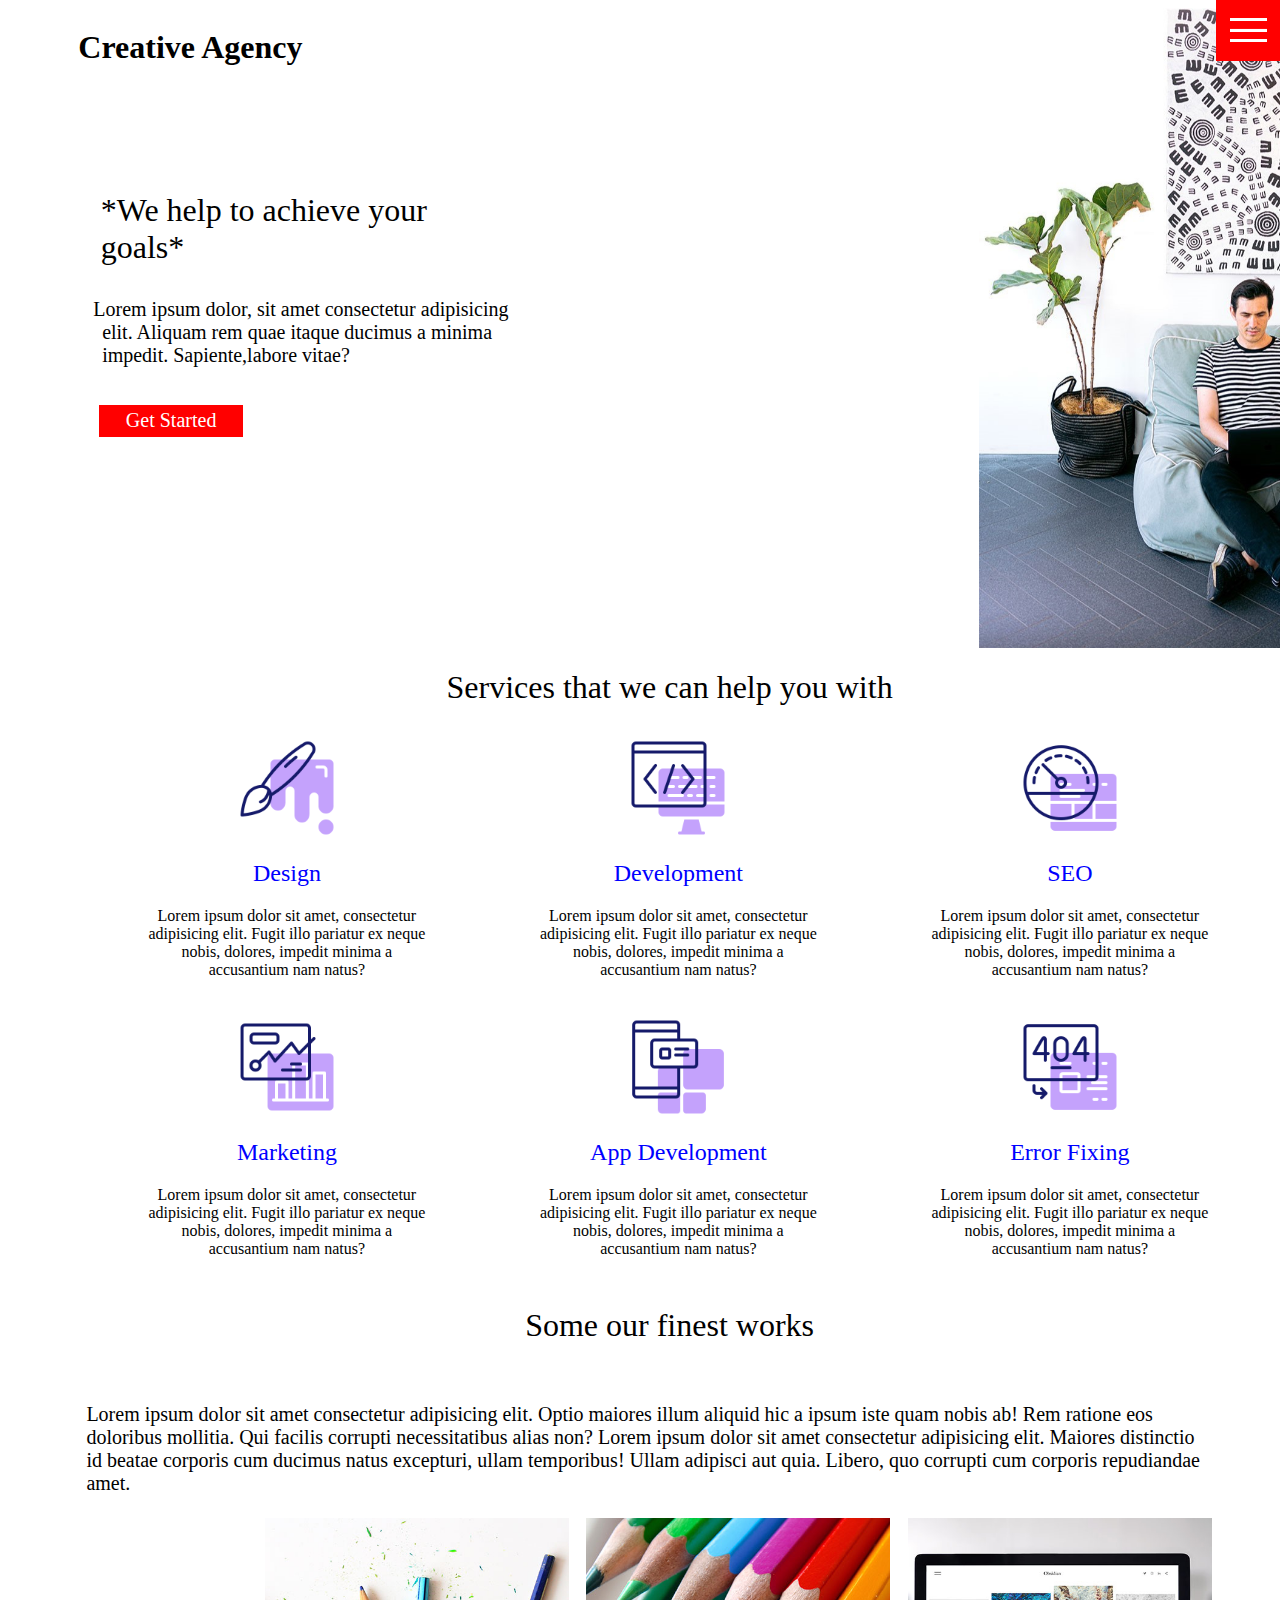
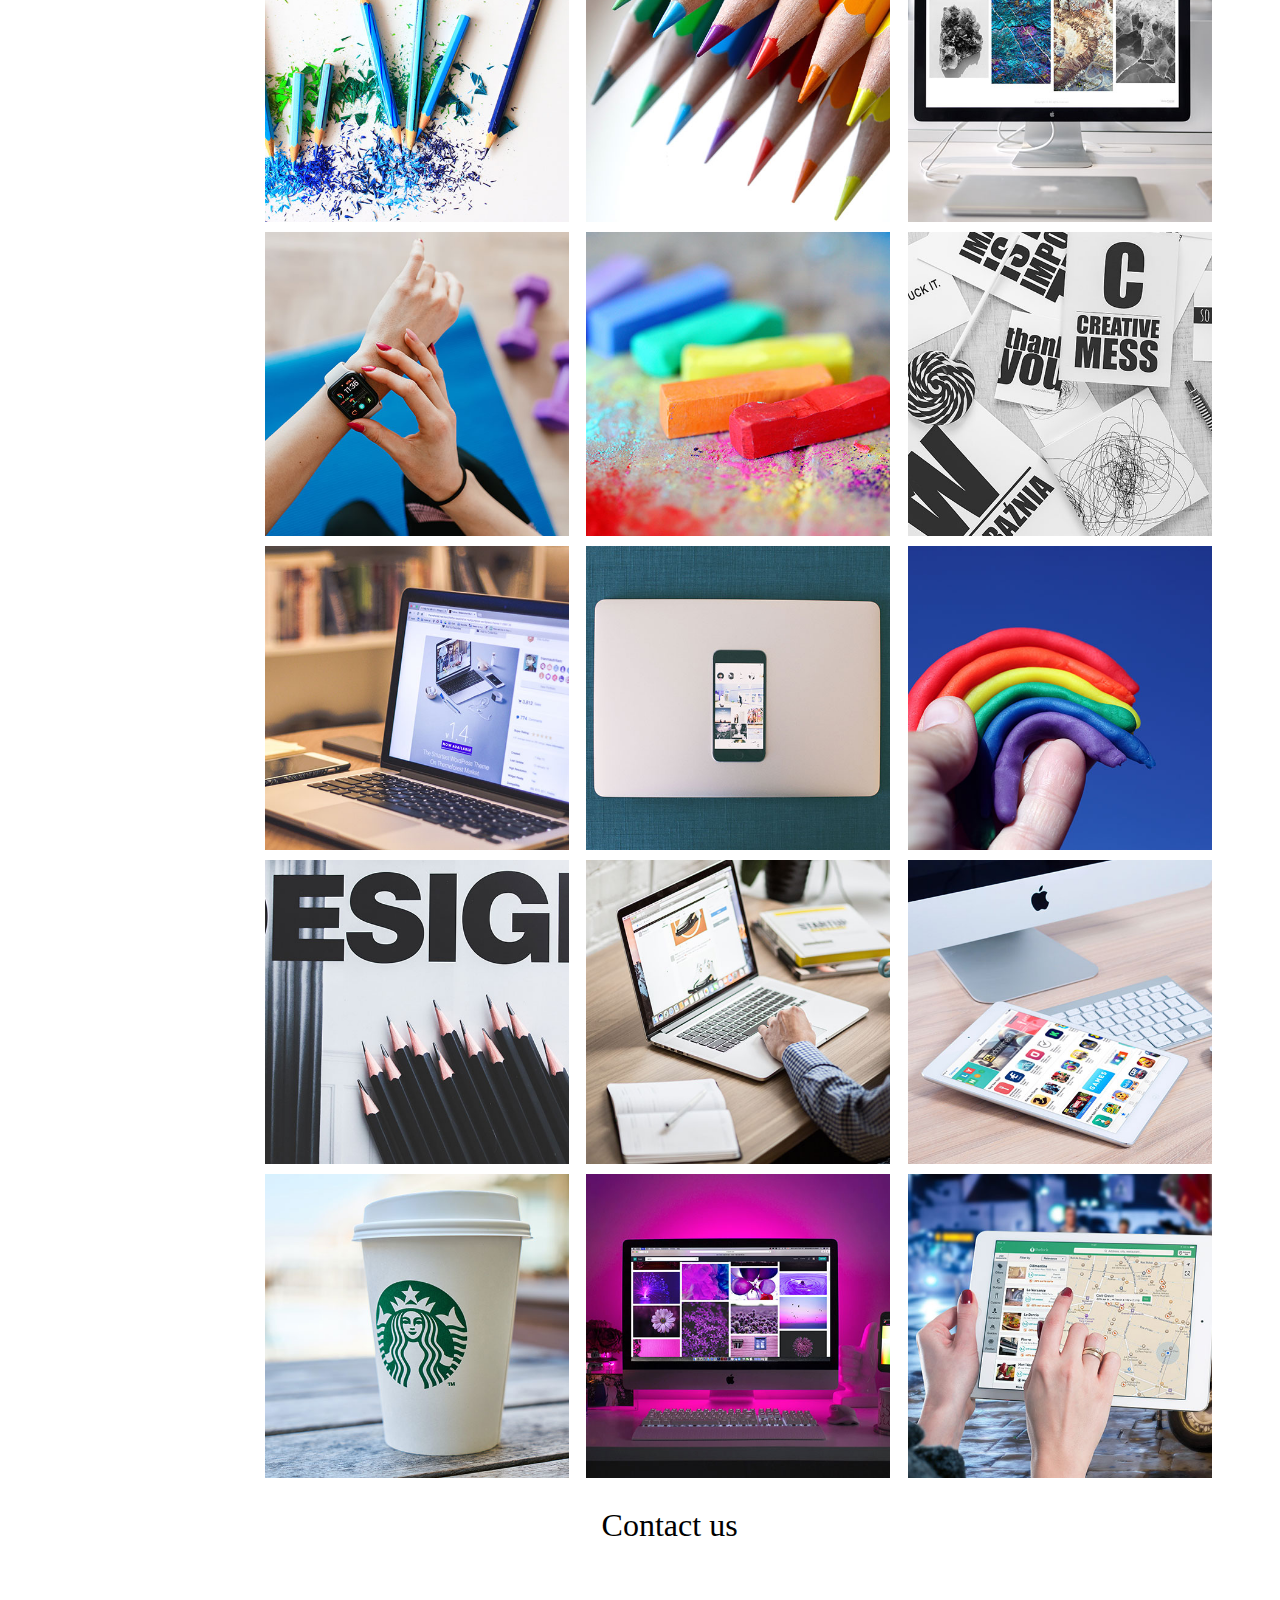
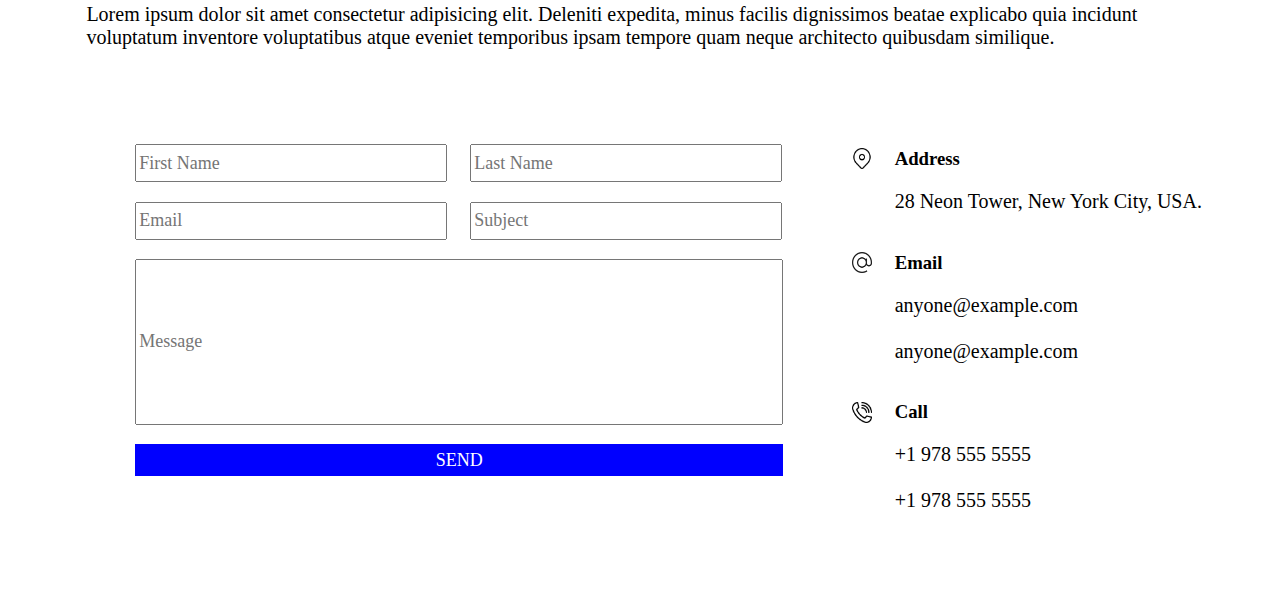
==== CreativeAgency/index.html @ 28819125 "Add files via upload" ====
<!DOCTYPE html>
<html lang="en">
<head>
    <meta charset="UTF-8">
    <meta name="viewport" content="width=, initial-scale=1.0">
    <title> Creative Agency!</title>
    <link rel="stylesheet" href="css/style.css"> 
</head>
<body>
    <!-- Nav links -->
   <a href="nav.html" class="icon1" >                                   
       <img src="images/menu.png" class="icon">
    </a>
    

    <!-- front-page -->
    <div class="front-page">
        <div><header>
            <h1><strong>Creative Agency</strong></h1>
       </header>
       <br><br><br><br>
       <h1 class="we"><p>*We help to achieve your goals*</p></h1>
   
        <div class="first"><pre><strong>&nbsp&nbsp&nbspLorem ipsum dolor, sit amet consectetur adipisicing
       elit. Aliquam rem quae itaque ducimus a minima
       impedit. Sapiente,labore vitae? </strong> </pre><br>
       &nbsp&nbsp&nbsp&nbsp&nbsp&nbsp&nbsp&nbsp<button class="button">Get Started</button></div></div>
    <img src="images/home-img2.jpg" class="home-img"></div>
    <!-- Services -->
     <h1 class="we serv">Services that we can help you with</h1>
    <div class="servi"><div class="bs"><img src="images/001.png" class="images">
    <h2 class="service">Design</h2>
    <p>Lorem ipsum dolor sit amet, consectetur adipisicing elit. Fugit illo pariatur ex neque nobis, dolores, impedit minima a accusantium nam natus?</p></div>
    <div class="bs"><img src="images/002.png" class="images">
    <h2 class="service">Development</h2>
    <p>Lorem ipsum dolor sit amet, consectetur adipisicing elit. Fugit illo pariatur ex neque nobis, dolores, impedit minima a accusantium nam natus?</p></div>
    <div class="bs"><img src="images/003.png" class="images">
    <h2 class="service">SEO</h2>
    <p>Lorem ipsum dolor sit amet, consectetur adipisicing elit. Fugit illo pariatur ex neque nobis, dolores, impedit minima a accusantium nam natus?</p></div></div>
    
    <div class="servi"><div class="bs"><img src="images/004.png" class="images">
    <h2 class="service">Marketing</h2>
    <p>Lorem ipsum dolor sit amet, consectetur adipisicing elit. Fugit illo pariatur ex neque nobis, dolores, impedit minima a accusantium nam natus?</p></div>
    <div class="bs"><img src="images/005.png" class="images">
    <h2 class="service">App Development</h2>
    <p>Lorem ipsum dolor sit amet, consectetur adipisicing elit. Fugit illo pariatur ex neque nobis, dolores, impedit minima a accusantium nam natus?</p></div>
    <div class="bs"><img src="images/006.png" class="images">
    <h2 class="service">Error Fixing</h2>
    <p>Lorem ipsum dolor sit amet, consectetur adipisicing elit. Fugit illo pariatur ex neque nobis, dolores, impedit minima a accusantium nam natus?</p></div></div>

    <!-- Some of our finest works -->
    <h1 class="we serv">Some our finest works </h1>
    <strong><p class="pre">Lorem ipsum dolor sit amet consectetur adipisicing elit. Optio maiores illum aliquid hic a ipsum iste quam nobis ab! Rem ratione eos doloribus mollitia. Qui facilis corrupti necessitatibus alias non? Lorem ipsum dolor sit amet consectetur adipisicing elit. Maiores distinctio id beatae corporis cum ducimus natus excepturi, ullam temporibus! Ullam adipisci aut quia. Libero, quo corrupti cum corporis repudiandae amet.</p></strong>
        <div >
            <div class="img-port">

                <div class="imgs"><img src="images/portfolio-item1.jpg" class="img">
                <div class="launch"><a class="alaunch">Launch</a></div>
                </div>
                <div class="imgs"><img src="images/portfolio-item2.jpg" class="img">
                 <div class="launch"><a class="alaunch">Launch</a></div>
                </div>
                <div class="imgs"><img src="images/portfolio-item3.jpg" class="img">
                <div class="launch"><a class="alaunch">Launch</a></div>
                </div>
            </div>
            <div class="img-port">
                <div class="imgs"><img src="images/portfolio-item4.jpg" class="img">
                    <div class="launch"><a class="alaunch">Launch</a></div>
                    </div>
                <div class="imgs"><img src="images/portfolio-item5.jpg" class="img">
                        <div class="launch"><a class="alaunch">Launch</a></div>
                        </div>
                <div class="imgs"><img src="images/portfolio-item6.jpg" class="img">
                            <div class="launch"><a class="alaunch">Launch</a></div>
                            </div>
            </div>
            <div class="img-port">
                <div class="imgs"><img src="images/portfolio-item7.jpg" class="img">
                <div class="launch"><a class="alaunch">Launch</a></div>
                </div>
                <div class="imgs"><img src="images/portfolio-item8.jpg" class="img">
                 <div class="launch"><a class="alaunch">Launch</a></div>
                </div>
                <div class="imgs"><img src="images/portfolio-item9.jpg" class="img">
                <div class="launch"><a class="alaunch">Launch</a></div>
                </div>
            </div>
            <div class="img-port">
                <div class="imgs"><img src="images/portfolio-item10.jpg" class="img">
                <div class="launch"><a class="alaunch">Launch</a></div>
                </div>
                <div class="imgs"><img src="images/portfolio-item11.jpg" class="img">
                 <div class="launch"><a class="alaunch">Launch</a></div>
                </div>
                <div class="imgs"><img src="images/portfolio-item12.jpg" class="img">
                <div class="launch"><a class="alaunch">Launch</a></div>
                </div>
            </div>
            <div class="img-port">
                <div class="imgs"><img src="images/portfolio-item13.jpg" class="img">
                <div class="launch"><a class="alaunch">Launch</a></div>
                </div>
                <div class="imgs"><img src="images/portfolio-item14.jpg" class="img">
                 <div class="launch"><a class="alaunch">Launch</a></div>
                </div>
                <div class="imgs"><img src="images/portfolio-item15.jpg" class="img">
                    <div class="launch"><a class="alaunch">Launch</a></div>  
                </div>
            </div>
        </div>
<!-- Contact Us -->
<h1 class="we serv">Contact us</h1>
<strong><p class="pre">Lorem ipsum dolor sit amet consectetur adipisicing elit. Deleniti expedita, minus facilis dignissimos beatae explicabo quia incidunt voluptatum inventore voluptatibus atque eveniet temporibus ipsam tempore quam neque architecto quibusdam similique.</p></strong>

<div class="float contact">
        <fieldset>
            <input type="text" placeholder="First Name" class="firstname">
            <input type="text" placeholder="Last Name" class="firstname"><br>
            <input type="email" placeholder="Email" class="firstname">
            <input type="text" placeholder="Subject" class="firstname"><br>
            <input type="text" placeholder="Message" class="message"><br>
            <input type="submit" value="SEND" class="firstname send">
        </fieldset>
        <div class="others">
            <div class="float">
                <div><img src="images/address.png" class="call"></div>
                <div class="add">
                    <h3>Address</h3>
                <pre>28 Neon Tower, New York City, USA. </pre>
                </div>
            </div>
            <div class="float">
                <div><img src="images/email.png" class="call"></div>
                <div>
                    <h3>Email</h3>
                <pre>anyone@example.com <br>
anyone@example.com</pre>
                </div>
            </div>
            <div class="float">
                <div><img src="images/call.png" class="call"></div>
                <div>
                    <h3>Call</h3>
                <pre>+1 978 555 5555<br>
+1 978 555 5555</pre>
                </div>
            </div>
        </div>
    </div>
    </body>
</html>
---- CreativeAgency/css/style.css ----
*{
    font-family: Cambria, Cochin, Georgia, Times, 'Times New Roman', serif;
     margin-left: 0.7rem;
}
.we{
    font-weight: 100;
    margin-left: 2.8rem;
}
.home-img{
    height: 40rem;
    margin-left: 29.4rem;
}
pre, .pre{
    font-size: 20px;
    font-weight: 100;
}
.pre{
    margin-left: 4rem;
    margin-right: 4rem;
}
.front-page{
    display: flex;
}
.button{
    background-color: red;
    font-size: 20px;
    color: white;
    border-radius: none;
    border: none;
    width: 9rem;
    height: 2rem;
}
.button:hover{
    transform: scale(0.9);
}
.serv{
    text-align: center;
}
.service{
    color:blue;
    font-weight: 100;
}
.servi{
    display:flex;
    text-align: center;
    margin-left: 3.2rem;
    padding: 12px;
}
.images{
    height: 6rem;
}
.bs:hover{
    box-shadow: 0px 0px 5px 5px #dddddd;
}
.bs{
    margin-left: 50px;
    margin-right: 50px;    
}
.img{
    height: 19rem;
    margin: 3px;
}
.img-port{
    margin-left: 10rem;
    display: flex;
    flex-wrap: .wrap;
    justify-content: center;
}
.img:hover{
    opacity: 0.4;
}
.launch{
    position: absolute;
    display: flex;
    justify-content: center;
    align-items: center;
    color:white;
    background-color: #000000;
    width: 19.1rem;
    margin: 2px;
    height: 19.1rem;
    top: 0;
    opacity: 0;
    font-size: 20px;
}
.alaunch{
    border: 1px solid white;
    width: 80px;
    text-align: center;
}
.launch:hover{
    opacity: 0.8;
}
.special{
    margin-left: 12px;
}
.imgs{
    position: relative;
}
fieldset{
    border: none;    
}
fieldset input{
    margin: 0.6rem;
    font-size: large;
}
.firstname{
    height: 2rem;
    width: 19rem;
}
.message{
    height: 10rem;
    width: 40rem; 
}
.send{
    width: 40.5rem;
    background-color: blue;
    color: #ffffff;
    border: none;
}
.float{
    display: flex;
}
.call{
    height: 1.3rem;
    margin-top: 1.2rem;
}
.contact{
    margin: 5rem;
}
.icon{
    height: 1.5rem;
     padding-top: 1.15rem;
     margin-left: 0.9rem; 
} 
.close{
    margin-left: 1.4rem!important;
}
.icon1{ 
    background-color: red;
    height: 3.8rem;
    width: 4rem;
    position: absolute;
    position: fixed;
    top: 0;
    right: 0;
}
ul li a{
    text-decoration: none;
    font-family: 'Segoe UI', Tahoma, Geneva, Verdana, sans-serif;
    font-weight: 500;
    font-size: 2rem;
    color: black;
}
ul li{
    list-style-type: none;
    text-align: center;
}
nav{
    margin-top: 7.4rem;
    margin-left: 31.4rem;
    position: absolute;
}
nav :hover{
    color: rgb(255, 0, 0);
}
li{
    list-style-type: none;
}
.social1{
    margin-top: 10.5rem;
    left: 0;
}
.social{
    height: 20px;
    padding-bottom: 1.5rem;
}
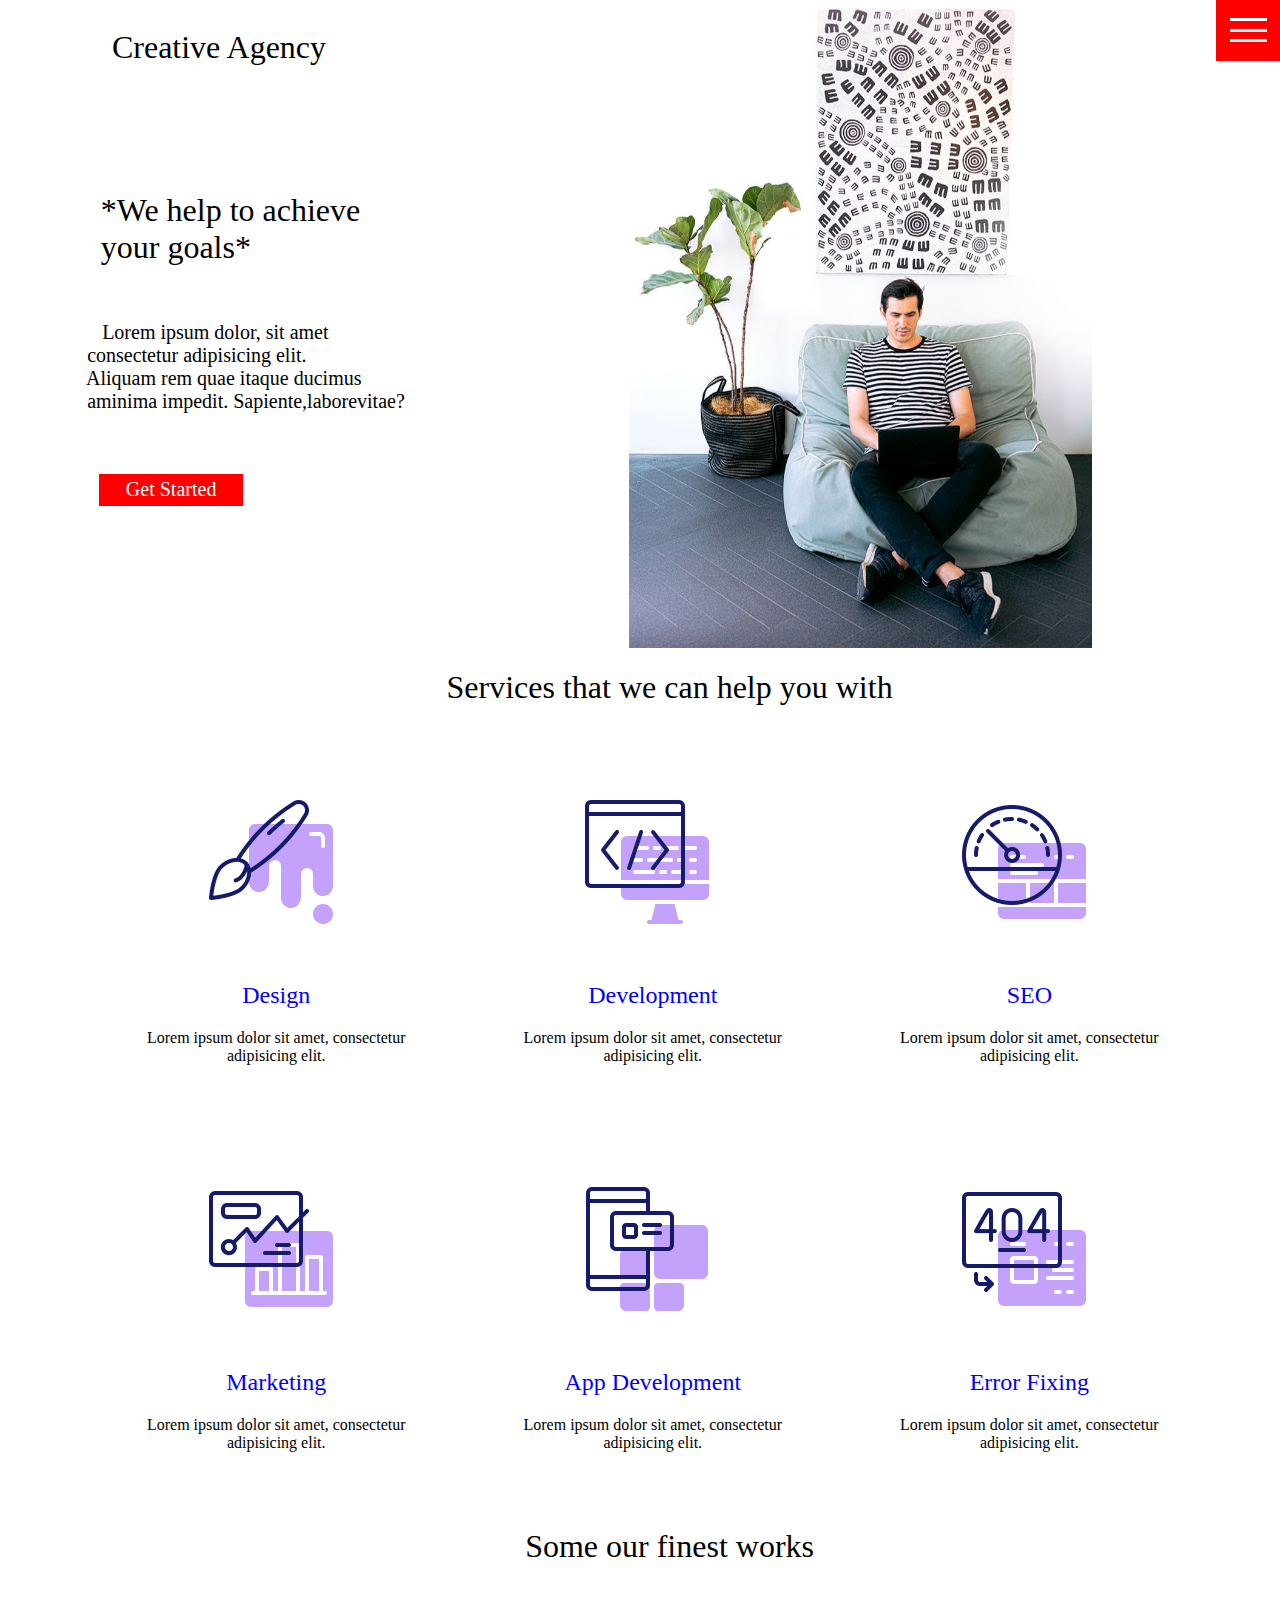
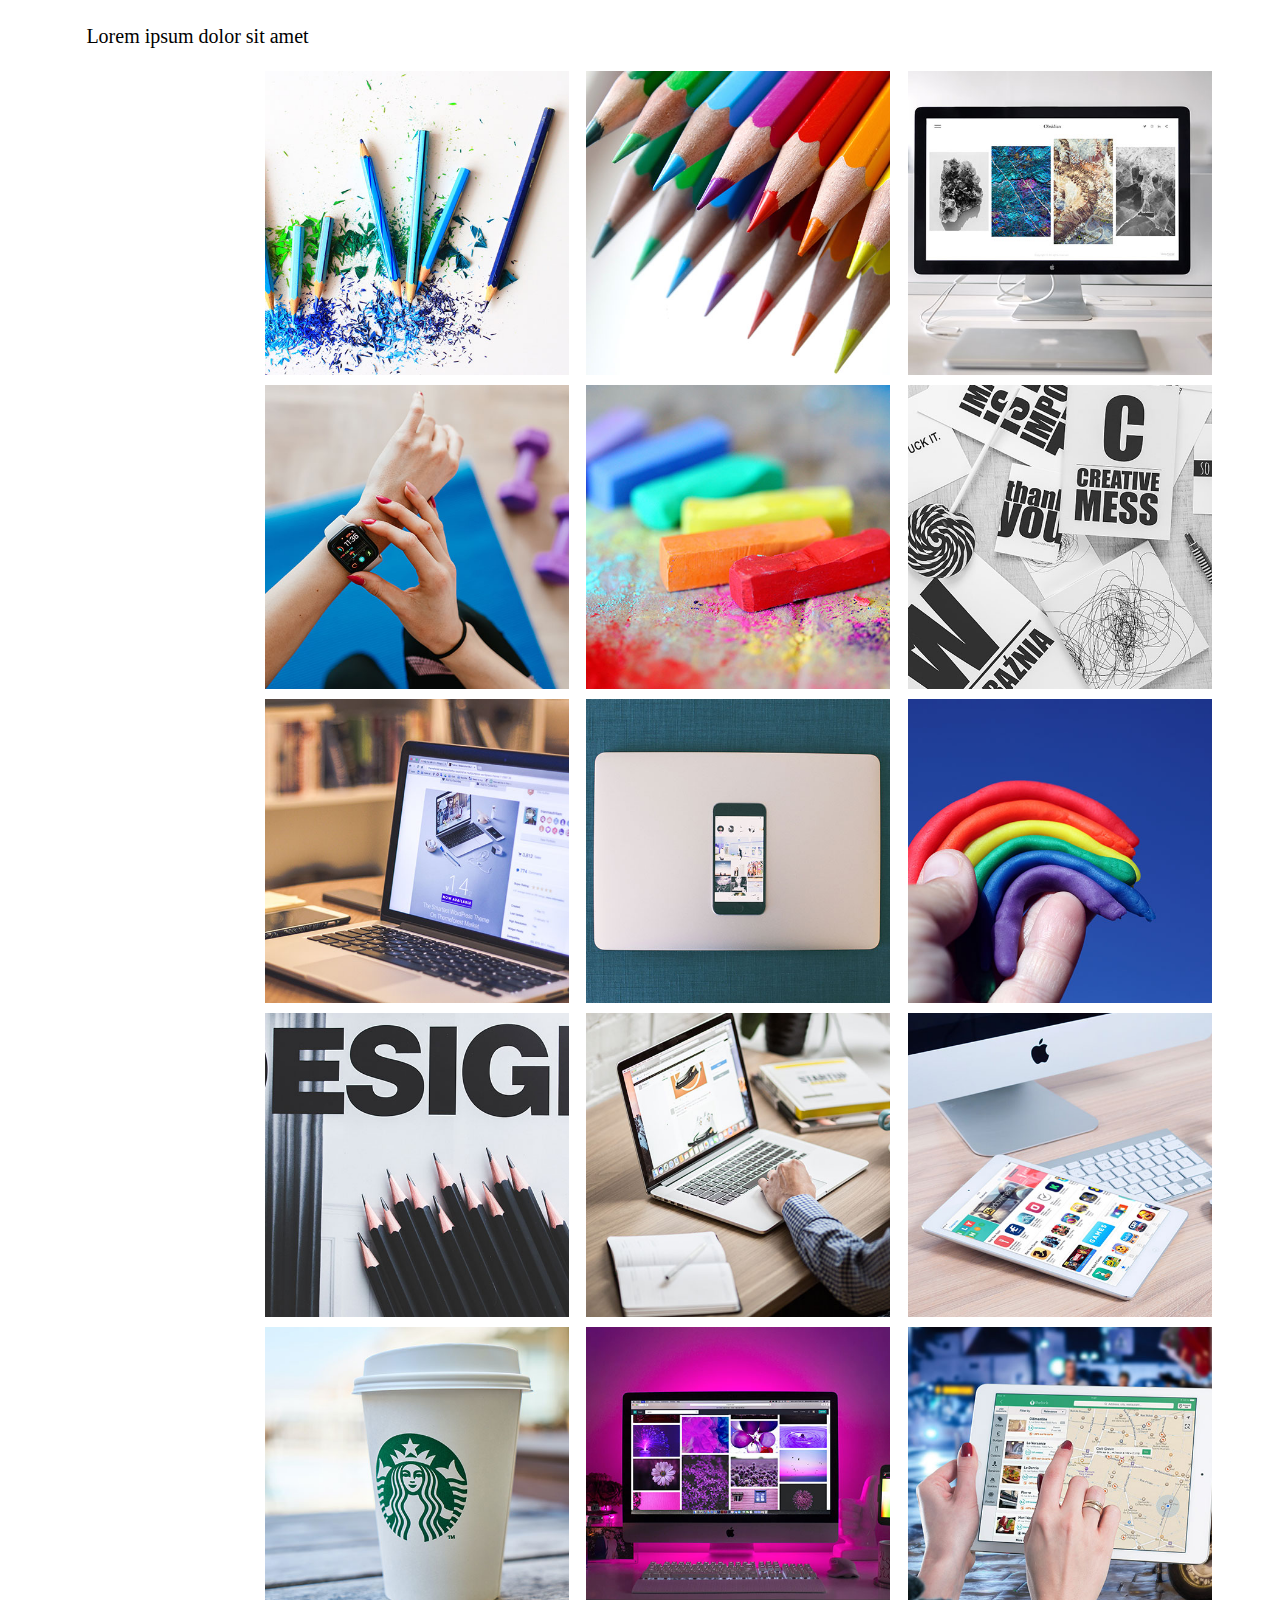
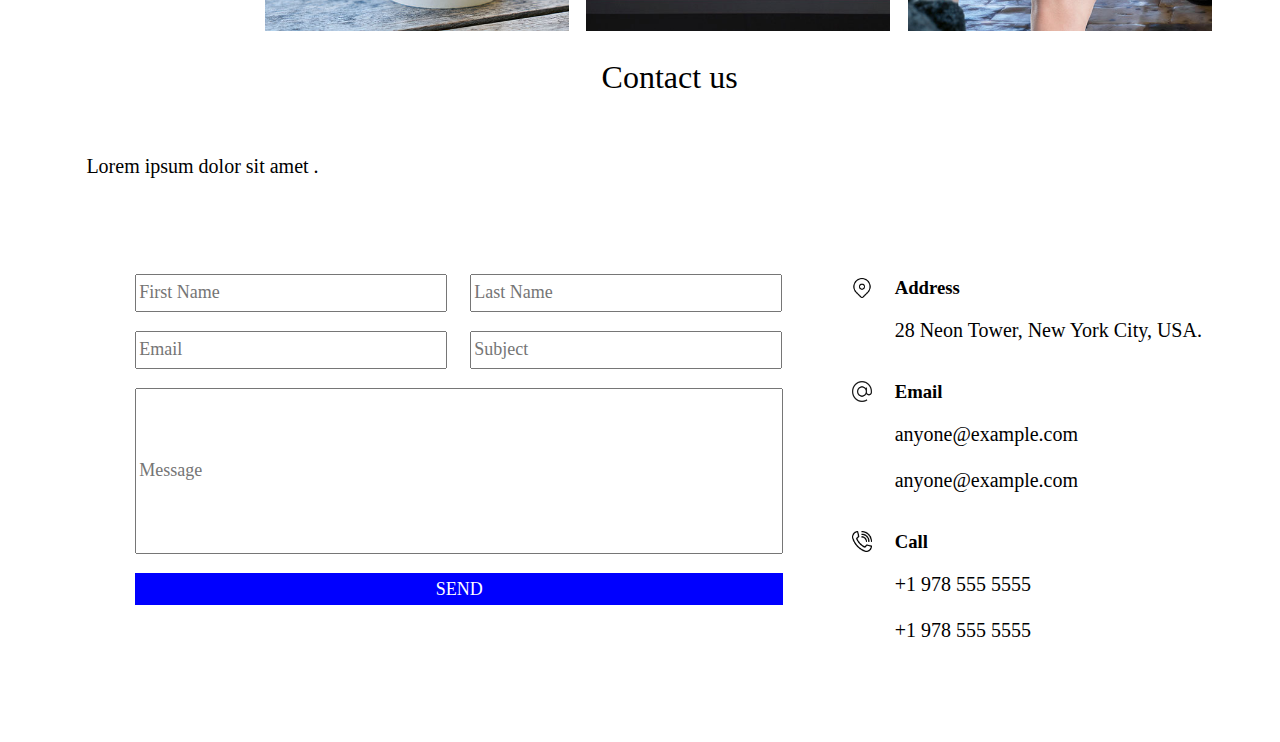
==== commit dd186c4d: "Add files via upload" ====
--- a/CreativeAgency/index.html
+++ b/CreativeAgency/index.html
@@ -16,137 +16,172 @@
     <!-- front-page -->
     <div class="front-page">
         <div><header>
-            <h1><strong>Creative Agency</strong></h1>
+            <h1 class="we"><strong>Creative Agency</strong></h1>
        </header>
        <br><br><br><br>
-       <h1 class="we"><p>*We help to achieve your goals*</p></h1>
+       <h1 class="we"><p>*We help to achieve <br />your goals*</p></h1>
    
-        <div class="first"><pre><strong>&nbsp&nbsp&nbspLorem ipsum dolor, sit amet consectetur adipisicing
-       elit. Aliquam rem quae itaque ducimus a minima
-       impedit. Sapiente,labore vitae? </strong> </pre><br>
+        <div><pre><strong class="pres" id="first">
+    &nbsp&nbsp&nbspLorem ipsum dolor, sit amet
+    consectetur adipisicing elit.
+    Aliquam rem quae itaque ducimus
+    aminima impedit. Sapiente,laborevitae?
+</strong> </pre><br>
        &nbsp&nbsp&nbsp&nbsp&nbsp&nbsp&nbsp&nbsp<button class="button">Get Started</button></div></div>
     <img src="images/home-img2.jpg" class="home-img"></div>
     <!-- Services -->
-     <h1 class="we serv">Services that we can help you with</h1>
-    <div class="servi"><div class="bs"><img src="images/001.png" class="images">
-    <h2 class="service">Design</h2>
-    <p>Lorem ipsum dolor sit amet, consectetur adipisicing elit. Fugit illo pariatur ex neque nobis, dolores, impedit minima a accusantium nam natus?</p></div>
-    <div class="bs"><img src="images/002.png" class="images">
-    <h2 class="service">Development</h2>
-    <p>Lorem ipsum dolor sit amet, consectetur adipisicing elit. Fugit illo pariatur ex neque nobis, dolores, impedit minima a accusantium nam natus?</p></div>
-    <div class="bs"><img src="images/003.png" class="images">
-    <h2 class="service">SEO</h2>
-    <p>Lorem ipsum dolor sit amet, consectetur adipisicing elit. Fugit illo pariatur ex neque nobis, dolores, impedit minima a accusantium nam natus?</p></div></div>
-    
-    <div class="servi"><div class="bs"><img src="images/004.png" class="images">
-    <h2 class="service">Marketing</h2>
-    <p>Lorem ipsum dolor sit amet, consectetur adipisicing elit. Fugit illo pariatur ex neque nobis, dolores, impedit minima a accusantium nam natus?</p></div>
-    <div class="bs"><img src="images/005.png" class="images">
-    <h2 class="service">App Development</h2>
-    <p>Lorem ipsum dolor sit amet, consectetur adipisicing elit. Fugit illo pariatur ex neque nobis, dolores, impedit minima a accusantium nam natus?</p></div>
-    <div class="bs"><img src="images/006.png" class="images">
-    <h2 class="service">Error Fixing</h2>
-    <p>Lorem ipsum dolor sit amet, consectetur adipisicing elit. Fugit illo pariatur ex neque nobis, dolores, impedit minima a accusantium nam natus?</p></div></div>
-
-    <!-- Some of our finest works -->
-    <h1 class="we serv">Some our finest works </h1>
-    <strong><p class="pre">Lorem ipsum dolor sit amet consectetur adipisicing elit. Optio maiores illum aliquid hic a ipsum iste quam nobis ab! Rem ratione eos doloribus mollitia. Qui facilis corrupti necessitatibus alias non? Lorem ipsum dolor sit amet consectetur adipisicing elit. Maiores distinctio id beatae corporis cum ducimus natus excepturi, ullam temporibus! Ullam adipisci aut quia. Libero, quo corrupti cum corporis repudiandae amet.</p></strong>
-        <div >
-            <div class="img-port">
-
-                <div class="imgs"><img src="images/portfolio-item1.jpg" class="img">
-                <div class="launch"><a class="alaunch">Launch</a></div>
+        <h1 class="we_serv we serv">Services that we can
+    help you with</h1>
+        <div class="servi">
+            <div class="bs">
+                <img src="images/001.png" class="images">
+                <h2 class="service">Design</h2>
+                <p>Lorem ipsum dolor sit amet, consectetur adipisicing elit.</p>
+            </div>
+            <div class="bs">
+                <img src="images/002.png" class="images">
+                <h2 class="service">Development</h2>
+                <p>Lorem ipsum dolor sit amet, consectetur adipisicing elit.</p>
+            </div>
+            <div class="bs">
+                <img src="images/003.png" class="images">
+                <h2 class="service">SEO</h2>
+                <p>Lorem ipsum dolor sit amet, consectetur adipisicing elit.</p>
+            </div>
+            </div>
+            <div class="servi">
+                <div class="bs">
+                    <img src="images/004.png" class="images">
+                    <h2 class="service">Marketing</h2>
+                    <p>Lorem ipsum dolor sit amet, consectetur adipisicing elit.</p>
                 </div>
-                <div class="imgs"><img src="images/portfolio-item2.jpg" class="img">
-                 <div class="launch"><a class="alaunch">Launch</a></div>
+                <div class="bs">
+                    <img src="images/005.png" class="images">
+                    <h2 class="service">App Development</h2>
+                    <p>Lorem ipsum dolor sit amet, consectetur adipisicing elit.</p>
                 </div>
-                <div class="imgs"><img src="images/portfolio-item3.jpg" class="img">
-                <div class="launch"><a class="alaunch">Launch</a></div>
+                <div class="bs">
+                    <img src="images/006.png" class="images">
+                    <h2 class="service">Error Fixing</h2>
+                    <p>Lorem ipsum dolor sit amet, consectetur adipisicing elit.</p>
                 </div>
             </div>
-            <div class="img-port">
-                <div class="imgs"><img src="images/portfolio-item4.jpg" class="img">
-                    <div class="launch"><a class="alaunch">Launch</a></div>
+
+            <!-- Some of our finest works -->
+            <h1 class="we serv">Some our finest works </h1>
+            <strong><p class="pre pres">Lorem ipsum dolor sit amet
+                </p></strong>
+            <div>
+                <div class="img-port">
+
+                    <div class="imgs">
+                        <img src="images/portfolio-item1.jpg" class="img">
+                        <div class="launch"><a class="alaunch">Launch</a></div>
                     </div>
-                <div class="imgs"><img src="images/portfolio-item5.jpg" class="img">
+                    <div class="imgs">
+                        <img src="images/portfolio-item2.jpg" class="img">
                         <div class="launch"><a class="alaunch">Launch</a></div>
-                        </div>
-                <div class="imgs"><img src="images/portfolio-item6.jpg" class="img">
-                            <div class="launch"><a class="alaunch">Launch</a></div>
-                            </div>
-            </div>
-            <div class="img-port">
-                <div class="imgs"><img src="images/portfolio-item7.jpg" class="img">
-                <div class="launch"><a class="alaunch">Launch</a></div>
+                    </div>
+                    <div class="imgs">
+                        <img src="images/portfolio-item3.jpg" class="img">
+                        <div class="launch"><a class="alaunch">Launch</a></div>
+                    </div>
                 </div>
-                <div class="imgs"><img src="images/portfolio-item8.jpg" class="img">
-                 <div class="launch"><a class="alaunch">Launch</a></div>
+                <div class="img-port">
+                    <div class="imgs">
+                        <img src="images/portfolio-item4.jpg" class="img">
+                        <div class="launch"><a class="alaunch">Launch</a></div>
+                    </div>
+                    <div class="imgs">
+                        <img src="images/portfolio-item5.jpg" class="img">
+                        <div class="launch"><a class="alaunch">Launch</a></div>
+                    </div>
+                    <div class="imgs">
+                        <img src="images/portfolio-item6.jpg" class="img">
+                        <div class="launch"><a class="alaunch">Launch</a></div>
+                    </div>
                 </div>
-                <div class="imgs"><img src="images/portfolio-item9.jpg" class="img">
-                <div class="launch"><a class="alaunch">Launch</a></div>
+                <div class="img-port">
+                    <div class="imgs">
+                        <img src="images/portfolio-item7.jpg" class="img">
+                        <div class="launch"><a class="alaunch">Launch</a></div>
+                    </div>
+                    <div class="imgs">
+                        <img src="images/portfolio-item8.jpg" class="img">
+                        <div class="launch"><a class="alaunch">Launch</a></div>
+                    </div>
+                    <div class="imgs">
+                        <img src="images/portfolio-item9.jpg" class="img">
+                        <div class="launch"><a class="alaunch">Launch</a></div>
+                    </div>
+                </div>
+                <div class="img-port">
+                    <div class="imgs">
+                        <img src="images/portfolio-item10.jpg" class="img">
+                        <div class="launch"><a class="alaunch">Launch</a></div>
+                    </div>
+                    <div class="imgs">
+                        <img src="images/portfolio-item11.jpg" class="img">
+                        <div class="launch"><a class="alaunch">Launch</a></div>
+                    </div>
+                    <div class="imgs">
+                        <img src="images/portfolio-item12.jpg" class="img">
+                        <div class="launch"><a class="alaunch">Launch</a></div>
+                    </div>
+                </div>
+                <div class="img-port">
+                    <div class="imgs">
+                        <img src="images/portfolio-item13.jpg" class="img">
+                        <div class="launch"><a class="alaunch">Launch</a></div>
+                    </div>
+                    <div class="imgs">
+                        <img src="images/portfolio-item14.jpg" class="img">
+                        <div class="launch"><a class="alaunch">Launch</a></div>
+                    </div>
+                    <div class="imgs">
+                        <img src="images/portfolio-item15.jpg" class="img">
+                        <div class="launch"><a class="alaunch">Launch</a></div>
+                    </div>
                 </div>
             </div>
-            <div class="img-port">
-                <div class="imgs"><img src="images/portfolio-item10.jpg" class="img">
-                <div class="launch"><a class="alaunch">Launch</a></div>
-                </div>
-                <div class="imgs"><img src="images/portfolio-item11.jpg" class="img">
-                 <div class="launch"><a class="alaunch">Launch</a></div>
-                </div>
-                <div class="imgs"><img src="images/portfolio-item12.jpg" class="img">
-                <div class="launch"><a class="alaunch">Launch</a></div>
+            <!-- Contact Us -->
+            <h1 class="we serv">Contact us</h1>
+            <strong><p class="pre pres">Lorem ipsum dolor sit amet .</p></strong>
+
+            <div class="float contact" id="contact">
+                <fieldset>
+                    <input type="text" placeholder="First Name" class="firstname">
+                    <input type="text" placeholder="Last Name" class="firstname"><br>
+                    <input type="email" placeholder="Email" class="firstname">
+                    <input type="text" placeholder="Subject" class="firstname"><br>
+                    <input type="text" placeholder="Message" class="message"><br>
+                    <input type="submit" value="SEND" class="firstname send">
+                </fieldset>
+                <div class="others">
+                    <div class="float">
+                        <div><img src="images/address.png" class="call"></div>
+                        <div class="add">
+                            <h3>Address</h3>
+                            <pre  class="pres">28 Neon Tower, New York City, USA. </pre>
+                        </div>
+                    </div>
+                    <div class="float">
+                        <div><img src="images/email.png" class="call"></div>
+                        <div>
+                            <h3>Email</h3>
+                            <pre class="pres">anyone@example.com <br>
+anyone@example.com</pre>
+                        </div>
+                    </div>
+                    <div class="float">
+                        <div><img src="images/call.png" class="call"></div>
+                        <div>
+                            <h3>Call</h3>
+                            <pre class="pres">+1 978 555 5555<br>
++1 978 555 5555</pre>
+                        </div>
+                    </div>
                 </div>
             </div>
-            <div class="img-port">
-                <div class="imgs"><img src="images/portfolio-item13.jpg" class="img">
-                <div class="launch"><a class="alaunch">Launch</a></div>
-                </div>
-                <div class="imgs"><img src="images/portfolio-item14.jpg" class="img">
-                 <div class="launch"><a class="alaunch">Launch</a></div>
-                </div>
-                <div class="imgs"><img src="images/portfolio-item15.jpg" class="img">
-                    <div class="launch"><a class="alaunch">Launch</a></div>  
-                </div>
-            </div>
-        </div>
-<!-- Contact Us -->
-<h1 class="we serv">Contact us</h1>
-<strong><p class="pre">Lorem ipsum dolor sit amet consectetur adipisicing elit. Deleniti expedita, minus facilis dignissimos beatae explicabo quia incidunt voluptatum inventore voluptatibus atque eveniet temporibus ipsam tempore quam neque architecto quibusdam similique.</p></strong>
-
-<div class="float contact">
-        <fieldset>
-            <input type="text" placeholder="First Name" class="firstname">
-            <input type="text" placeholder="Last Name" class="firstname"><br>
-            <input type="email" placeholder="Email" class="firstname">
-            <input type="text" placeholder="Subject" class="firstname"><br>
-            <input type="text" placeholder="Message" class="message"><br>
-            <input type="submit" value="SEND" class="firstname send">
-        </fieldset>
-        <div class="others">
-            <div class="float">
-                <div><img src="images/address.png" class="call"></div>
-                <div class="add">
-                    <h3>Address</h3>
-                <pre>28 Neon Tower, New York City, USA. </pre>
-                </div>
-            </div>
-            <div class="float">
-                <div><img src="images/email.png" class="call"></div>
-                <div>
-                    <h3>Email</h3>
-                <pre>anyone@example.com <br>
-anyone@example.com</pre>
-                </div>
-            </div>
-            <div class="float">
-                <div><img src="images/call.png" class="call"></div>
-                <div>
-                    <h3>Call</h3>
-                <pre>+1 978 555 5555<br>
-+1 978 555 5555</pre>
-                </div>
-            </div>
-        </div>
-    </div>
-    </body>
+</body>
 </html>
--- a/CreativeAgency/css/style.css
+++ b/CreativeAgency/css/style.css
@@ -6,9 +6,12 @@
     font-weight: 100;
     margin-left: 2.8rem;
 }
+.we_serv {
+    text-align: center;
+}
 .home-img{
     height: 40rem;
-    margin-left: 29.4rem;
+    margin-left: 14rem;
 }
 pre, .pre{
     font-size: 20px;
@@ -41,13 +44,14 @@
     font-weight: 100;
 }
 .servi{
-    display:flex;
+    display: flex;
     text-align: center;
-    margin-left: 3.2rem;
+    margin: 3rem;
     padding: 12px;
 }
 .images{
-    height: 6rem;
+    height: 8rem;
+    margin: 2rem;
 }
 .bs:hover{
     box-shadow: 0px 0px 5px 5px #dddddd;
@@ -174,4 +178,237 @@
 .social{
     height: 20px;
     padding-bottom: 1.5rem;
+}
+@media (max-width: 430px){
+    * {
+        font-family: Cambria, Cochin, Georgia, Times, 'Times New Roman', serif;
+        margin-left: 0.02rem;
+    }
+    .we_serv{
+        text-align: center;
+    }
+    .we {
+        font-weight: 100%;
+        margin-left: 0;
+        font-size: inherit;
+    }
+
+    .home-img {
+        height: 15rem;
+        margin-left: .7rem;
+    }
+    #first{
+        font-size: 50%;
+    }
+    pre, .pre {
+        font-size: 20px;
+        font-weight: 100;
+    }
+
+    .pre {
+        margin-left: 1rem;
+        margin-right: 1rem;
+    }
+
+    .front-page {
+        display: block;
+    }
+
+    .button {
+        background-color: red;
+        font-size: 20px;
+        color: white;
+        border-radius: none;
+        border: none;
+        width: 9rem;
+        height: 2rem;
+    }
+
+        .button:hover {
+            transform: scale(0.9);
+        }
+
+    .serv , .left{
+        text-align: left;
+    }
+
+    .service {
+        color: blue;
+        font-weight: 100;
+    }
+
+    .servi {
+        display: block;
+        text-align: center;
+        margin-left: .8rem;
+        padding: 12px;
+    }
+
+    .images {
+        height: 3rem;
+        margin-left: .02rem;
+    }
+
+    .bs:hover {
+        box-shadow: 0px 0px 5px 5px #dddddd;
+    }
+
+    .bs {
+         display: block;
+         margin-left: .02rem;
+         font-size: 80%;
+    }
+
+    .img {
+        height: 12em;
+        margin: .5rem;
+    }
+
+    .img-port {
+        display: inline;
+    }
+
+    .img:hover {
+        opacity: 0.4;
+    }
+
+    .launch {
+        position: absolute;
+        display: flex;
+        justify-content: center;
+        align-items: center;
+        color: white;
+        background-color: #000000;
+        margin: 2px;
+        margin-left: .5rem;
+        height: 12rem;
+        width: 12rem;
+        top: 2.2%;
+        opacity: 0;
+        font-size: 20px;
+    }
+
+    .alaunch {
+        border: 1px solid white;
+        width: 80px;
+        text-align: center;
+    }
+
+    .launch:hover {
+        opacity: 0.8;
+    }
+
+    .special {
+        margin-left: 12px;
+    }
+
+    .imgs {
+        position: relative;
+    }
+
+    fieldset {
+        border: none;
+    }
+
+        fieldset input {
+            margin: 0.6rem;
+            font-size: large;
+        }
+
+    .firstname {
+        height: 1.7rem;
+        width: 8rem;
+    }
+
+    .message {
+        height: 3rem;
+        width: 10rem;
+    }
+
+    .send {
+        width: 10rem;
+        background-color: blue;
+        color: #ffffff;
+        border: none;
+    }
+
+    .float {
+        display: flex;
+    }
+
+    .call {
+        height: 1.3rem;
+        margin-top: 1.2rem;
+    }
+
+    .contact {
+        margin: .1rem;
+    }
+
+    .icon {
+        height: 1.5rem;
+        padding-top: 1.15rem;
+        margin-left: 0.9rem;
+    }
+
+    .close {
+        margin-left: 1.4rem !important;
+    }
+
+    .icon1 {
+        background-color: red;
+        height: 3.8rem;
+        width: 4rem;
+        position: fixed;
+        top: 0;
+        left: 10.5rem;
+    }
+
+    ul li a {
+        text-decoration: none;
+        font-family: 'Segoe UI', Tahoma, Geneva, Verdana, sans-serif;
+        font-weight: 500;
+        font-size: 2rem;
+        color: black;
+    }
+
+    ul li {
+        list-style-type: none;
+        text-align: center;
+    }
+
+    nav {
+        margin-top: 7.4rem;
+        margin-left: 31.4rem;
+        position: absolute;
+    }
+
+        nav :hover {
+            color: rgb(255, 0, 0);
+        }
+
+    li {
+        list-style-type: none;
+    }
+
+    .social1 {
+        margin-top: 20.5rem;
+        left: 0;
+    }
+
+    .social {
+        height: 20px;
+        padding-bottom: 1.5rem;
+    }
+    #contact{
+        display: block;
+    }
+    .others, .pres{
+        font-size: 70%;
+    }
+
+    .navi {
+        margin-top: 10.5rem;
+        right: 0;
+    }
 }